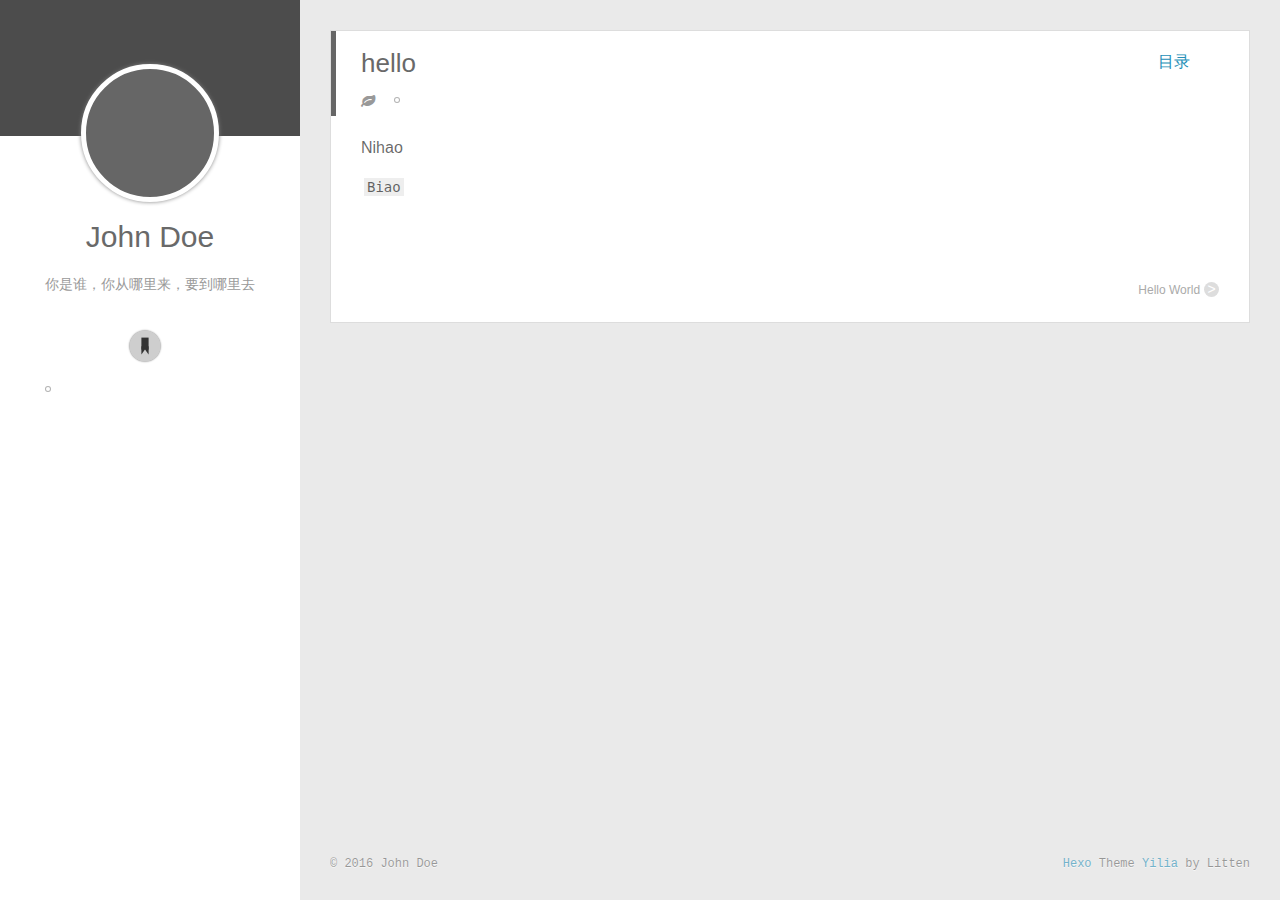
==== 2016/11/09/hello/index.html @ 61e936ec "Site updated: 2016-11-09 15:15:45" ====
<!DOCTYPE html>
<html>
<head>
  <meta charset="utf-8">
  
  <meta http-equiv="X-UA-Compatible" content="IE=edge" >
  <title>hello | Hexo</title>
  <meta name="viewport" content="width=device-width, initial-scale=1, maximum-scale=1">
  <meta name="description" content="Nihao
Biao">
<meta property="og:type" content="article">
<meta property="og:title" content="hello">
<meta property="og:url" content="http://yoursite.com/2016/11/09/hello/index.html">
<meta property="og:site_name" content="Hexo">
<meta property="og:description" content="Nihao
Biao">
<meta property="og:updated_time" content="2016-11-09T03:17:03.634Z">
<meta name="twitter:card" content="summary">
<meta name="twitter:title" content="hello">
<meta name="twitter:description" content="Nihao
Biao">
  
    <link rel="alternative" href="/atom.xml" title="Hexo" type="application/atom+xml">
  
  
    <link rel="icon" href="/favicon.png">
  
  <link rel="stylesheet" href="/css/style.css">
  <script src="http://7.url.cn/edu/jslib/comb/require-2.1.6,jquery-1.9.1.min.js"></script>
</head>

<body>
  <div id="container">
    <div class="left-col">
    <div class="overlay"></div>
<div class="intrude-less">
	<header id="header" class="inner">
		<a href="/" class="profilepic">
			
			<img lazy-src="/img/dog.png" class="js-avatar">
			
		</a>

		<hgroup>
		  <h1 class="header-author"><a href="/sitemap">John Doe</a></h1>
		</hgroup>

		
		<p class="header-subtitle">你是谁，你从哪里来，要到哪里去</p>
		

		
			<div class="switch-btn">
				<div class="icon">
					<div class="icon-ctn">
						<div class="icon-wrap icon-ribbon" data-idx="1">
							<div class="ribbon"></div>
						</div>
						<div class="icon-wrap icon-house hide" data-idx="0">
							<div class="birdhouse"></div>
							<div class="birdhouse_holes"></div>
						</div>
						
						<div class="icon-wrap icon-link hide" data-idx="2">
							<div class="loopback_l"></div>
							<div class="loopback_r"></div>
						</div>
						
						
						<div class="icon-wrap icon-me hide" data-idx="3">
							<div class="user"></div>
							<div class="shoulder"></div>
						</div>
						
					</div>

				</div>
				<div class="tips-box hide">
					<div class="tips-arrow"></div>
					<ul class="tips-inner">
						<li>Tags</li>
						<li>Menu</li>
						
						<li>Links</li>
						
						
						<li>Über</li>
						
					</ul>
				</div>
			</div>
		

		<div class="switch-area">
			<div class="switch-wrap">
				
				<section class="switch-part switch-part1">
					<div class="widget tagcloud" id="js-tagcloud">
						<a href="/tags/Qt/" style="font-size: 10px;">Qt</a>
					</div>
				</section>
				

				<section class="switch-part switch-part2">
					<nav class="header-menu">
						<ul>
						
							<li><a href="/">主页</a></li>
				        
							<li><a href="/archives">所有文章</a></li>
				        
						</ul>
					</nav>
					<nav class="header-nav">
						<div class="social">
							
						</div>
					</nav>
				</section>

				
				<section class="switch-part switch-part3">
					<div id="js-friends">
					
			          <a target="_blank" class="main-nav-link switch-friends-link" href="http://localhost:4000/">奥巴马的博客</a>
			        
			          <a target="_blank" class="main-nav-link switch-friends-link" href="http://localhost:4000/">卡卡的美丽传说</a>
			        
			          <a target="_blank" class="main-nav-link switch-friends-link" href="http://localhost:4000/">本泽马的博客</a>
			        
			          <a target="_blank" class="main-nav-link switch-friends-link" href="http://localhost:4000/">吉格斯的博客</a>
			        
			          <a target="_blank" class="main-nav-link switch-friends-link" href="http://localhost:4000/">习大大大不同</a>
			        
			          <a target="_blank" class="main-nav-link switch-friends-link" href="http://localhost:4000/">托蒂的博客</a>
			        
			        </div>
				</section>
				

				
				
				<section class="switch-part switch-part4">
				
					<div id="js-aboutme">我是谁，我从哪里来，我到哪里去？我就是我，是颜色不一样的吃货…</div>
				</section>
				
			</div>
		</div>
	</header>
</div>

    </div>
    <div class="mid-col">
      <nav id="mobile-nav">
  	<div class="overlay">
  		<div class="slider-trigger"></div>
  		<h1 class="header-author js-mobile-header hide">John Doe</h1>
  	</div>
	<div class="intrude-less">
		<header id="header" class="inner">
			<div class="profilepic">
			
				<img lazy-src="/img/dog.png" class="js-avatar">
			
			</div>
			<hgroup>
			  <h1 class="header-author">John Doe</h1>
			</hgroup>
			
			<p class="header-subtitle">你是谁，你从哪里来，要到哪里去</p>
			
			<nav class="header-menu">
				<ul>
				
					<li><a href="/">主页</a></li>
		        
					<li><a href="/archives">所有文章</a></li>
		        
		        <div class="clearfix"></div>
				</ul>
			</nav>
			<nav class="header-nav">
				<div class="social">
					
				</div>
			</nav>
		</header>				
	</div>
</nav>

      <div class="body-wrap"><article id="post-hello" class="article article-type-post" itemscope itemprop="blogPost">
  
    <div class="article-meta">
        
            <a href="javascript: void(0)" id="toc-button">目录</a>
        

        
    </div>
  
  <div class="article-inner">
    
      <input type="hidden" class="isFancy" />
    
    
      <header class="article-header">
        
  
    <h1 class="article-title" itemprop="name">
      hello
    </h1>
  

      </header>
      
      <div class="article-info article-info-post">
        
	<div class="article-tag tagcloud">
		<ul class="article-tag-list"><li class="article-tag-list-item"><a class="article-tag-list-link" href="/tags/Qt/">Qt</a></li></ul>
	</div>

        

        <div class="clearfix"></div>
      </div>
      
    
    <div class="article-entry" itemprop="articleBody">
      
        
        <p>Nihao</p>
<p><code>Biao</code></p>

      
    </div>
    
  </div>
  
    
<nav id="article-nav">
  
  
    <a href="/2016/11/09/hello-world/" id="article-nav-older" class="article-nav-link-wrap">
      <div class="article-nav-title">Hello World</div>
      <strong class="article-nav-caption">></strong>
    </a>
  
</nav>

  
</article>






</div>
      <footer id="footer">
  <div class="outer">
    <div id="footer-info">
    	<div class="footer-left">
    		&copy; 2016 John Doe
    	</div>
      	<div class="footer-right">
      		<a href="http://hexo.io/" target="_blank">Hexo</a>  Theme <a href="https://github.com/litten/hexo-theme-yilia" target="_blank">Yilia</a> by Litten
      	</div>
    </div>
  </div>
</footer>
    </div>
    
  <link rel="stylesheet" href="/fancybox/jquery.fancybox.css">


<script>
	var yiliaConfig = {
		fancybox: true,
		mathjax: true,
		animate: true,
		isHome: false,
		isPost: true,
		isArchive: false,
		isTag: false,
		isCategory: false,
		open_in_new: false
	}
</script>
<script src="/js/main.js"></script>






<script type="text/x-mathjax-config">
MathJax.Hub.Config({
    tex2jax: {
        inlineMath: [ ['$','$'], ["\\(","\\)"]  ],
        processEscapes: true,
        skipTags: ['script', 'noscript', 'style', 'textarea', 'pre', 'code']
    }
});

MathJax.Hub.Queue(function() {
    var all = MathJax.Hub.getAllJax(), i;
    for(i=0; i < all.length; i += 1) {
        all[i].SourceElement().parentNode.className += ' has-jax';                 
    }       
});
</script>

<script type="text/javascript" src="http://cdn.mathjax.org/mathjax/latest/MathJax.js?config=TeX-AMS-MML_HTMLorMML">
</script>


  </div>
</body>
</html>
---- css/style.css ----
body {
  width: 100%;
}
body:before,
body:after {
  content: "";
  display: table;
}
body:after {
  clear: both;
}
@font-face {
  font-family: 'FontAwesome';
  src: url("fonts/fontawesome-webfont.eot");
  src: url("fonts/fontawesome-webfont.eot?#iefix") format("embedded-opentype"), url("fonts/fontawesome-webfont.woff") format("woff"), url("fonts/fontawesome-webfont.ttf") format("truetype"), url("fonts/fontawesome-webfont.svgz#FontAwesomeRegular") format("svg"), url("fonts/fontawesome-webfont.svg#FontAwesomeRegular") format("svg");
  font-weight: normal;
  font-style: normal;
}
html,
body,
div,
span,
applet,
object,
iframe,
h1,
h2,
h3,
h4,
h5,
h6,
p,
blockquote,
pre,
a,
abbr,
acronym,
address,
big,
cite,
code,
del,
dfn,
em,
img,
ins,
kbd,
q,
s,
samp,
small,
strike,
strong,
sub,
sup,
tt,
var,
dl,
dt,
dd,
ol,
ul,
li,
fieldset,
form,
label,
legend,
table,
caption,
tbody,
tfoot,
thead,
tr,
th,
td {
  margin: 0;
  padding: 0;
  border: 0;
  outline: 0;
  font-weight: inherit;
  font-style: inherit;
  font-family: inherit;
  font-size: 100%;
  vertical-align: baseline;
}
body {
  line-height: 1;
  color: #000;
  background: #fff;
}
ol,
ul {
  list-style: none;
}
table {
  border-collapse: separate;
  border-spacing: 0;
  vertical-align: middle;
}
caption,
th,
td {
  text-align: left;
  font-weight: normal;
  vertical-align: middle;
}
a img {
  border: none;
}
ol {
  list-style: decimal;
  padding-left: 20px;
}
ul {
  list-style: none;
}
input,
button {
  margin: 0;
  padding: 0;
}
input::-moz-focus-inner,
button::-moz-focus-inner {
  border: 0;
  padding: 0;
}
@font-face {
  font-family: FontAwesome;
  font-style: normal;
  font-weight: normal;
  src: url("fonts/fontawesome-webfont.eot?v=#4.0.3");
  src: url("fonts/fontawesome-webfont.eot?#iefix&v=#4.0.3") format("embedded-opentype"), url("fonts/fontawesome-webfont.woff?v=#4.0.3") format("woff"), url("fonts/fontawesome-webfont.ttf?v=#4.0.3") format("truetype"), url("fonts/fontawesome-webfont.svg#fontawesomeregular?v=#4.0.3") format("svg");
}
html,
body,
#container {
  height: 100%;
}
body {
  font-family: "微软雅黑", "HelveticaNeue-Light", "Helvetica Neue Light", "Helvetica Neue", Helvetica, Arial, sans-serif;
  font-size: 16px;
  background: #fff;
  color: rgba(0,0,0,0.6);
  -webkit-overflow-scrolling: touch;
}
h1,
h2,
h3 {
  display: block;
}
h1 {
  font-size: 1.5em;
}
h2 {
  font-size: 1.3em;
}
h3 {
  font-size: 1.1em;
}
h4,
h5,
h6 {
  font-size: 1em;
}
a {
  text-decoration: none;
  outline-width: 0;
  color: #258fb8;
  outline: none;
}
.alignleft {
  float: left;
}
.alignright {
  float: right;
}
.clearfix {
  *zoom: 1;
}
.clearfix:after {
  content: "";
  display: table;
  clear: both;
}
.inner {
  width: 1000px;
  margin: 0 auto;
}
.hide {
  display: none;
}
@media screen and (max-width: 1040px) {
  .inner {
    width: 100%;
  }
}
#container {
  position: relative;
  min-height: 100%;
}
#container #mobile-nav {
  display: none;
}
#container #mobile-nav .overlay {
  height: 110px;
  position: absolute;
  width: 100%;
  background: #4d4d4d;
}
#container #mobile-nav .overlay.fixed {
  position: fixed;
  height: 42px;
  z-index: 99;
}
#container #mobile-nav #header {
  padding: 10px 0 0 0;
}
#container #mobile-nav #header .profilepic {
  display: block;
  position: relative;
  z-index: 100;
}
#container #mobile-nav #header .header-menu {
  height: auto;
  margin: 10px;
}
#container #mobile-nav #header .header-menu ul {
  text-align: center;
  cursor: default;
}
#container #mobile-nav #header .header-menu li {
  display: inline-block;
  margin: 3px;
}
#container .left-col {
  background: #fff;
  width: 300px;
  position: fixed;
  opacity: 1;
  -webkit-transition: all 0.2s ease-in;
  -moz-transition: all 0.2s ease-in;
  -ms-transition: all 0.2s ease-in;
  transition: all 0.2s ease-in;
  height: 100%;
}
#container .left-col .overlay {
  width: 100%;
  height: 136px;
  background-color: #000;
  position: absolute;
  opacity: 0.7;
}
#container .left-col .intrude-less {
  width: 76%;
  text-align: center;
  margin: 64px auto 0;
}
#container .mid-col {
  position: absolute;
  right: 0;
  min-height: 100%;
  background: #eaeaea;
  left: 300px;
  width: auto;
}
@media screen and (max-width: 800px) {
  #container .left-col {
    display: none;
  }
  #container .mid-col {
    left: 0;
  }
  #container #header .header-nav {
    position: relative;
  }
  #container .header-author.fixed {
    position: fixed;
    top: -13px;
    width: 100%;
    color: #ddd;
  }
  #container .overlay .slider-trigger {
    position: absolute;
    z-index: 101;
    bottom: 0;
    left: 0;
    width: 42px;
    height: 42px;
  }
  #container .overlay .slider-trigger:hover {
    background: #444;
  }
  #container .overlay .slider-trigger:before {
    color: #ddd;
    content: "\f00b";
    font: 16px FontAwesome;
    width: 16px;
    height: 16px;
    margin-left: 9px;
    margin-top: 14px;
    display: block;
  }
  #container .article-header {
    border-left: none;
    padding: 0;
    border-bottom: 1px dotted #ddd;
  }
  #container .article-header h1 {
    margin-bottom: 10px;
  }
  #container .header-subtitle {
    padding: 0 24px;
  }
  #container .article-info-index.article-info {
    padding-top: 10px;
    margin: 0;
    border-top: 1px solid #ddd;
  }
  #container .article-info-post.article-info {
    margin: 0;
    padding-top: 10px;
    border: none;
  }
  #container .article-more-link a {
    float: right;
  }
  #container #viewer-box .viewer-box-l {
    font-size: 14px;
  }
  #container .article {
    padding: 10px;
    margin: 10px;
    font-size: 14px;
  }
  #container .article .article-entry {
    padding-left: 0;
    padding-right: 0;
    padding-top: 10px;
  }
  #container .article .article-title {
    font-size: 18px;
    max-width: 185px;
    display: block;
    margin: 0;
  }
  #container .article .article-meta {
    width: auto;
    height: 30px;
    margin-top: -5px;
    position: ralative;
  }
  #container .article .article-meta .article-date {
    font-size: 12px;
    border-radius: 0;
    color: #666;
    background: none;
    height: auto;
    padding: 0;
    margin: 0;
    width: 100%;
    text-align: left;
    margin-left: 10px;
  }
  #container .article .article-meta .article-date time {
    width: auto;
    float: right;
    margin-right: 10px;
  }
  #container .article .article-meta .article-tag-list {
    margin-top: 7px;
    position: absolute;
    right: 10px;
    top: 0;
  }
  #container .article .article-meta .article-tag-list:before {
    float: left;
    margin-top: 1px;
    left: 0;
  }
  #container .article .article-meta .article-tag-list .article-tag-list-item {
    float: left;
    padding-left: 0;
    width: auto;
    max-width: 83px;
  }
  #container .article .article-meta .article-category {
    margin-top: 7px;
    position: absolute;
    right: 10px;
    top: -30px;
  }
  #container .article .article-meta .article-category:before {
    float: left;
    margin-top: 1px;
    left: 15px;
  }
  #container .article .article-meta .article-category .article-category-link {
    max-width: 83px;
    width: auto;
    padding-left: 10px;
  }
  #container .article .article-nav-link-wrap {
    margin: 5px 0;
  }
  #container .article .article-nav-link-wrap strong {
    float: left;
    margin-right: 5px;
  }
  #container .article #article-nav-older {
    float: none;
    display: block;
  }
  #container .share {
    padding: 3px 10px;
  }
  #container .duoshuo {
    padding: 0 13px;
  }
  #container #disqus_thread {
    padding: 0 13px;
  }
  #container #mobile-nav {
    display: block;
  }
  #container #page-nav .extend {
    opacity: 1;
  }
  #container .instagram .open-ins {
    left: 2px;
    top: -30px;
    color: #aaa;
  }
  #container .info-on-right {
    float: initial;
  }
  #container .archives-wrap {
    margin: 10px 10px 0px;
    padding: 10px;
  }
  #container .archives-wrap .archive-article-title {
    font-size: 14px;
  }
  #container .archives-wrap .archive-year-wrap {
    position: relative;
    padding: 0 0 0 0;
  }
  #container .archives-wrap .archive-year-wrap a {
    padding: 0 0 0 0;
  }
  #container .archives-wrap .article-meta .archive-article-date {
    font-size: 12px;
    margin-right: 10px;
    margin-top: -5px;
  }
  #container .archives-wrap .article-meta .article-tag-list-link {
    font-size: 12px;
  }
  #container .archives .archive-article {
    padding: 10px 0;
    margin-left: 0;
  }
  #container #footer .footer-left {
    float: initial;
    margin-bottom: 10px;
  }
  #container #footer .footer-right {
    float: initial;
  }
}
.header-author {
  text-align: center;
  margin: 0.67em 0;
/*font-family: Roboto, "Roboto", serif;*/
  font-size: 30px;
  -webkit-transition: 0.3s;
  -moz-transition: 0.3s;
  -ms-transition: 0.3s;
  transition: 0.3s;
}
#header {
  width: 100%;
}
#header a {
  color: #696969;
}
#header a:hover {
  color: #b0a0aa;
}
#header .profilepic {
  text-align: center;
  display: block;
  border: 5px solid #fff;
  border-radius: 300px;
  width: 128px;
  height: 128px;
  margin: 0 auto;
  position: relative;
  overflow: hidden;
  background: #666;
  -webkit-box-shadow: 0 0 4px #808080;
  box-shadow: 0 0 4px #808080;
  -webkit-transition: all 0.2s ease-in;
  display: -webkit-box;
  -webkit-box-orient: horizontal;
  -webkit-box-pack: center;
  -webkit-box-align: center;
  text-align: center;
}
#header .profilepic img {
  width: 20%;
  height: 20%;
  border-radius: 300px;
  opacity: 0;
  -webkit-transition: all 0.2s ease-in;
}
#header .profilepic img.show {
  width: 100%;
  height: 100%;
  opacity: 1;
}
#header .header-subtitle {
  text-align: center;
  color: #999;
  font-size: 14px;
  line-height: 25px;
  overflow: hidden;
  text-overflow: ellipsis;
  display: -webkit-box;
  -webkit-line-clamp: 2;
  -webkit-box-orient: vertical;
}
#header .header-menu {
  font-weight: 300;
  line-height: 31px;
  cursor: pointer;
  text-transform: uppercase;
  float: none;
/*min-height: 150px;*/
  margin-left: -12px;
  text-align: center;
  display: -webkit-box;
  -webkit-box-orient: horizontal;
  -webkit-box-pack: center;
  -webkit-box-align: center;
}
#header .header-menu li {
  cursor: default;
}
#header .header-menu li a {
  font-size: 14px;
  min-width: 300px;
}
#header .switch-area {
  position: relative;
  width: 100%;
  overflow: hidden;
  min-height: 500px;
  font-size: 14px;
}
#header .switch-area .switch-wrap {
  -webkit-transition: -webkit-transform 0.3s ease-in;
  -moz-transition: -moz-transform 0.3s ease-in;
  -ms-transition: -ms-transform 0.3s ease-in;
  transition: transform 0.3s ease-in;
  position: relative;
}
#header .turn-left {
  -webkit-transform: translate(-100%, 0);
  -moz-transform: translate(-100%, 0);
  -ms-transform: translate(-100%, 0);
  transform: translate(-100%, 0);
}
#header .header-nav {
  width: 100%;
  position: absolute;
  -webkit-transition: -webkit-transform 0.3s ease-in;
  -moz-transition: -moz-transform 0.3s ease-in;
  -ms-transition: -ms-transform 0.3s ease-in;
  transition: transform 0.3s ease-in;
}
#header .header-nav .social {
  margin-right: 15px;
  margin-top: 10px;
  text-align: center;
}
#header .header-nav .social a {
  border-radius: 50%;
  display: -moz-inline-stack;
  display: inline-block;
  vertical-align: middle;
  *vertical-align: auto;
  zoom: 1;
  *display: inline;
  text-indent: -9999px;
  margin: 0 8px 15px 8px;
  opacity: 0.7;
  width: 28px;
  height: 28px;
  -webkit-transition: 0.3s;
  -moz-transition: 0.3s;
  -ms-transition: 0.3s;
  transition: 0.3s;
}
#header .header-nav .social a:hover {
  opacity: 1;
}
#header .header-nav .social a:last-of-type {
  margin-right: 0;
}
#header .header-nav .social a.weibo {
  background: url("/img/weibo.png") center no-repeat #aaf;
  border: 1px solid #aaf;
}
#header .header-nav .social a.weibo:hover {
  border: 1px solid #aaf;
}
#header .header-nav .social a.rss {
  background: url("/img/rss.png") center no-repeat #ef7522;
  border: 1px solid #ef7522;
}
#header .header-nav .social a.rss:hover {
  border: 1px solid #cf5d0f;
}
#header .header-nav .social a.github {
  background: url("/img/github.png") center no-repeat #afb6ca;
  border: 1px solid #afb6ca;
}
#header .header-nav .social a.github:hover {
  border: 1px solid #909ab6;
}
#header .header-nav .social a.facebook {
  background: url("/img/facebook.png") center no-repeat #3b5998;
  border: 1px solid #3b5998;
}
#header .header-nav .social a.facebook:hover {
  border: 1px solid #2d4373;
}
#header .header-nav .social a.google {
  background: url("/img/google.png") center no-repeat #c83d20;
  border: 1px solid #c83d20;
}
#header .header-nav .social a.google:hover {
  border: 1px solid #9c3019;
}
#header .header-nav .social a.twitter {
  background: url("/img/twitter.png") center no-repeat #55cff8;
  border: 1px solid #55cff8;
}
#header .header-nav .social a.twitter:hover {
  border: 1px solid #24c1f6;
}
#header .header-nav .social a.linkedin {
  background: url("/img/linkedin.png") center no-repeat #005a87;
  border: 1px solid #005a87;
}
#header .header-nav .social a.linkedin:hover {
  border: 1px solid #006b98;
}
#header .header-nav .social a.zhihu {
  background: url("/img/zhihu.png") center no-repeat #0078d8;
  border: 1px solid #0078d8;
}
#header .header-nav .social a.zhihu:hover {
  border: 1px solid #0078d8;
}
#header .header-nav .social a.douban {
  background: url("/img/douban.png") center no-repeat #06c611;
  border: 1px solid #06c611;
}
#header .header-nav .social a.douban:hover {
  border: 1px solid #06c611;
}
#header .header-nav .social a.mail {
  background: url("/img/mail.png") center no-repeat #005a87;
  border: 1px solid #005a87;
}
#header .header-nav .social a.mail:hover {
  border: 1px solid #006b98;
}
#header .switch-part {
  width: 100%;
  position: absolute;
}
#header .switch-part1 {
  left: 0;
/*top: 20px;*/
  overlay-x: hidden;
  overflow-y: auto;
  max-height: 200px;
}
#header .switch-part2 {
  left: 100%;
}
#header .switch-part3 {
  left: 200%;
  line-height: 30px;
}
#header .switch-part3 .switch-friends-link {
  margin-right: 9px;
  border-radius: 3px;
  padding: 5px;
}
#header .switch-part3 .switch-friends-link:hover {
  background: #88acdb;
  color: #fff;
}
#header .switch-part4 {
  left: 300%;
  text-align: left;
  line-height: 30px;
}
.duoshuo {
  padding: 0 40px;
}
#disqus_thread {
  padding: 0 40px;
}
.archives-wrap {
  position: relative;
  margin: 0 30px;
  padding-right: 60px;
  border-bottom: 1px solid #eee;
  background: #fff;
}
.archives-wrap:first-child {
  margin-top: 30px;
}
.archives-wrap:last-child {
  margin-bottom: 80px;
}
.archives-wrap .archive-year-wrap {
  line-height: 35px;
  width: 200px;
  position: absolute;
  padding-top: 15px;
  font-size: 1.8em;
}
.archives-wrap .archive-year-wrap a {
  color: #666;
  font-weight: bold;
  padding-left: 48px;
}
.archives {
  position: relative;
}
.archives .article-info {
  border: none;
}
.archives .archive-article {
  margin-left: 200px;
  padding: 20px 0;
  border-bottom: 1px solid #eee;
  border-top: 1px solid #fff;
  position: relative;
}
.archives .archive-article:first-child {
  border-top: none;
}
.archives .archive-article:last-child {
  border-bottom: none;
}
.archives .archive-article-title {
  font-size: 16px;
  color: #333;
  -webkit-transition: color 0.3s;
  -moz-transition: color 0.3s;
  -ms-transition: color 0.3s;
  transition: color 0.3s;
}
.archives .archive-article-title:hover {
  color: #657b83;
}
.archives .archive-article-title span {
  display: block;
  color: #a8a8a8;
  font-size: 12px;
  line-height: 14px;
  height: 7px;
  padding-left: 2px;
}
.archives .archive-article-title span:before {
  display: inline-block;
  content: "“";
  font-family: serif;
  font-size: 30px;
  float: left;
  margin: 4px 4px 0 -12px;
  color: #c8c8c8;
}
.archive-article-inner .archive-article-header {
  position: relative;
}
.archive-article-inner .article-meta {
  position: relative;
  float: right;
  margin-top: -10px;
  color: #555;
  background: none;
  text-align: right;
  width: auto;
}
.archive-article-inner .article-meta .article-date time {
  color: #aaa;
}
.archive-article-inner .article-meta .archive-article-date,
.archive-article-inner .article-meta .article-tag-list {
  margin-right: 30px;
  display: -moz-inline-stack;
  display: inline-block;
  vertical-align: middle;
  zoom: 1;
  color: #666;
  font-size: 14px;
}
.archive-article-inner .article-meta .archive-article-date {
  cursor: default;
  font-size: 12px;
  margin-bottom: 5px;
  margin-top: -10px;
}
.archive-article-inner .article-meta .archive-article-date time:before {
  content: "\f073";
  color: #999;
  position: relative;
  margin-right: 10px;
  font: 16px FontAwesome;
}
.archive-article-inner .article-meta .article-category:before {
  float: left;
  margin-top: 1px;
  left: 15px;
}
.archive-article-inner .article-meta .article-category .article-category-link {
  width: auto;
  max-width: 83px;
  padding-left: 10px;
}
.archive-article-inner .article-meta .article-tag-list {
  margin-top: 0px;
}
.archive-article-inner .article-meta .article-tag-list:before {
  left: 15px;
}
.archive-article-inner .article-meta .article-tag-list .article-tag-list-item {
  display: inline-block;
  width: auto;
  max-width: 83px;
  padding-left: 8px;
  font-size: 12px;
}
.body-wrap {
  margin-bottom: 80px;
}
.article {
  margin: 30px;
  position: relative;
  border: 1px solid #ddd;
  background: #fff;
  -webkit-transition: all 0.2s ease-in;
}
.article.show {
  visibility: visible;
  -webkit-animation: cd-bounce-1 0.6s;
  -moz-animation: cd-bounce-1 0.6s;
  -webkit-animation: cd-bounce-1 0.6s;
  -moz-animation: cd-bounce-1 0.6s;
  -ms-animation: cd-bounce-1 0.6s;
  animation: cd-bounce-1 0.6s;
}
.article.hidden {
  visibility: hidden;
}
.article img {
  max-width: 100%;
}
@-webkit-keyframes cd-bounce-1 {
  0% {
    opacity: 0;
    -webkit-transform: scale(1);
  }
  60% {
    opacity: 1;
    -webkit-transform: scale(1.01);
  }
  100% {
    -webkit-transform: scale(1);
  }
}
@-moz-keyframes cd-bounce-1 {
  0% {
    opacity: 0;
    -moz-transform: scale(1);
  }
  60% {
    opacity: 1;
    -moz-transform: scale(1.01);
  }
  100% {
    -moz-transform: scale(1);
  }
}
.article-index {
  margin-left: 200px;
  padding: 15px 0;
  margin-right: 75px;
}
.article-index .brief {
  display: block;
  color: #a8a8a8;
  font-size: 12px;
  line-height: 14px;
  height: 7px;
  padding-left: 2px;
}
.article-index .brief:before {
  display: inline-block;
  content: "“";
  font-family: serif;
  font-size: 30px;
  float: left;
  margin: 4px 4px 0 -12px;
  color: #c8c8c8;
}
.article-title {
  color: #696969;
  margin-left: 0px;
  font-weight: 300;
  line-height: 35px;
  margin-bottom: 20px;
  font-size: 26px;
  -webkit-transition: color 0.3s;
  -moz-transition: color 0.3s;
  -o-transition: color 0.3s;
  -webkit-transition: color 0.3s;
  -moz-transition: color 0.3s;
  -ms-transition: color 0.3s;
  transition: color 0.3s;
}
.article-title:hover {
  color: #b0a0aa;
}
.article-inner {
  position: relative;
  margin-bottom: 20px;
}
.article-header {
  border-left: 5px solid;
  padding: 15px 0px 15px 25px;
}
.article-info.info-on-right {
  margin: 10px 0 0 0;
  float: right;
}
.article-info-index.article-info {
  padding-top: 20px;
  margin: 30px 30px 0 30px;
  border-top: 1px solid #ddd;
}
.article-info-post.article-info {
  padding: 0;
  border: none;
  margin: -30px 0 20px 30px;
}
.article-entry {
  line-height: 1.8em;
  padding-right: 30px;
  padding-left: 30px;
}
.article-entry p {
  margin-top: 10px;
}
.article-entry p code,
.article-entry li code {
  padding: 1px 3px;
  margin: 0 3px;
/*background: #eee;*/
/*border: 1px solid #ddd;*/
  font-family: Menlo, Monaco, "Andale Mono", "lucida console", "Courier New", monospace;
  word-wrap: break-word;
  font-size: 14px;
/*color: rgba(0, 0, 0, .8);
    background-color: rgb(245, 245, 245);
    border: 1px solid rgb(235, 235, 235);
    border-radius: 2px;
    padding: 0.1em 0.3em;*/
  font-family: "Source Code Pro", Monaco, Menlo, Consolas, monospace;
/*color: #4d4d4c;*/
  background: #eee;
/*font-size: .95em;*/
}
.article-entry blockquote {
  background: #2d2d2d;
  border-left: 5px solid #ccc;
  padding: 15px 20px;
  margin-top: 10px;
  border-left: 5px solid #999;
  background: #f6f6f6;
}
.article-entry blockquote p {
  margin-top: 0;
  font-size: 14px;
}
.article-entry em {
  font-style: italic;
}
.article-entry ul li:before {
  content: "";
  width: 6px;
  height: 6px;
  border: 1px solid #999;
  border-radius: 10px;
  background: #aaa;
  display: inline-block;
  margin-right: 10px;
  float: left;
  margin-top: 12px;
}
.article-entry ul,
.article-entry ol {
  font-size: 14px;
  margin: 0px 0px;
}
.article-entry li {
  margin-left: 30px;
}
.article-entry li ul,
.article-entry li ol {
  margin-left: 30px;
}
.article-entry li ul li:before,
.article-entry li ol li:before {
  content: "";
  background: #dedede;
}
.article-entry h1 {
  margin-top: 30px;
}
.article-entry h2 {
  margin-top: 20px;
  font-weight: 300;
  color: #574c4c;
  padding-bottom: 5px;
  border-bottom: 1px solid #ddd;
}
.article-entry h3,
.article-entry h4,
.article-entry h5,
.article-entry h6 {
  margin-top: 10px;
  font-weight: 300;
  color: #574c4c;
  padding-bottom: 1px;
}
.article-entry video {
  max-width: 100%;
}
.article-entry strong {
  font-weight: bold;
}
.article-entry .caption {
  display: block;
  font-size: 0.8em;
  color: #aaa;
}
.article-entry hr {
  height: 0;
  margin-top: 20px;
  margin-bottom: 20px;
  border-left: 0;
  border-right: 0;
  border-top: 1px solid #ddd;
  border-bottom: 1px solid #fff;
}
.article-entry pre {
  font-size: 1/0.9em;
  line-height: 1.5;
  margin-top: 10px;
  padding: 5px 15px;
  overflow-x: auto;
  color: #657b83;
  font-size: 10px;
  border: 1px solid #ccc;
  text-shadow: 0 1px #111;
  font-family: Menlo, Monaco, "Andale Mono", "lucida console", "Courier New", monospace;
}
.article-entry pre code {
  font-size: 14px;
}
.article-entry table {
  width: 100%;
  border: 1px solid #dedede;
  margin: 15px 0;
  border-collapse: collapse;
}
.article-entry table tr,
.article-entry table td {
  height: 35px;
}
.article-entry table thead tr {
  background: #f8f8f8;
}
.article-entry table tbody tr:hover {
  background: #efefef;
}
.article-entry table td,
.article-entry table th {
  border: 1px solid #dedede;
  padding: 0 10px;
}
.article-entry figure table {
  border: none;
  width: auto;
  margin: 0;
}
.article-entry figure table tbody tr:hover {
  background: none;
}
.article-meta {
  width: 150px;
  font-size: 14;
  text-align: right;
  position: absolute;
  right: 0;
  top: 23px;
  text-align: center;
  z-index: 1;
}
.article-meta time {
  color: #aaa;
}
.article-meta time:before {
  color: #999;
  content: "\f073";
  font: 17px FontAwesome;
  margin-right: 10px;
}
.article-more-link {
  margin-top: 5px;
  text-align: right;
}
.article-more-link a {
  background: #4d4d4d;
  color: #fff;
  font-size: 12px;
  padding: 2px 8px 4px;
  line-height: 16px;
  -webkit-border-radius: 2px;
  -moz-border-radius: 2px;
  border-radius: 2px;
  -webkit-transition: background 0.3s;
  -moz-transition: background 0.3s;
  -ms-transition: background 0.3s;
  transition: background 0.3s;
}
.article-more-link a:hover {
  background: #3c3c3c;
}
.article-more-link a.hidden {
  visibility: hidden;
}
#article-nav {
  margin: 80px 0 30px 0;
  padding-bottom: 10px;
}
#article-nav .article-nav-link-wrap {
  margin: 0px 30px 0px 30px;
  font-size: 14px;
  color: #333;
}
#article-nav .article-nav-link-wrap .article-nav-title {
  display: inline-block;
  font-size: 12px;
  color: #aaa;
  -webkit-transition: color 0.3s;
  -moz-transition: color 0.3s;
  -ms-transition: color 0.3s;
  transition: color 0.3s;
}
#article-nav .article-nav-link-wrap strong {
  background: #ddd;
  color: #fff;
  border-radius: 100%;
  width: 15px;
  height: 15px;
  display: inline-block;
  text-align: center;
  -webkit-transition: background 0.3s;
  -moz-transition: background 0.3s;
  -ms-transition: background 0.3s;
  transition: background 0.3s;
}
#article-nav .article-nav-link-wrap:hover strong {
  background: #4d4d4d;
}
#article-nav .article-nav-link-wrap:hover .article-nav-title {
  color: #4d4d4d;
}
#article-nav #article-nav-older {
  float: right;
}
#toc .toc {
  padding: 0;
}
#toc .toc li {
  list-style-type: none;
}
#toc ol {
  margin-left: 0;
}
@-moz-keyframes cd-bounce-1 {
  0% {
    opacity: 0;
    -webkit-transform: scale(1);
    -moz-transform: scale(1);
    -ms-transform: scale(1);
    -o-transform: scale(1);
    -webkit-transform: scale(1);
    -moz-transform: scale(1);
    -ms-transform: scale(1);
    transform: scale(1);
  }
  60% {
    opacity: 1;
    -webkit-transform: scale(1.01);
    -moz-transform: scale(1.01);
    -ms-transform: scale(1.01);
    -o-transform: scale(1.01);
    -webkit-transform: scale(1.01);
    -moz-transform: scale(1.01);
    -ms-transform: scale(1.01);
    transform: scale(1.01);
  }
  100% {
    -webkit-transform: scale(1);
    -moz-transform: scale(1);
    -ms-transform: scale(1);
    -o-transform: scale(1);
    -webkit-transform: scale(1);
    -moz-transform: scale(1);
    -ms-transform: scale(1);
    transform: scale(1);
  }
}
@-webkit-keyframes cd-bounce-1 {
  0% {
    opacity: 0;
    -webkit-transform: scale(1);
    -moz-transform: scale(1);
    -ms-transform: scale(1);
    -o-transform: scale(1);
    -webkit-transform: scale(1);
    -moz-transform: scale(1);
    -ms-transform: scale(1);
    transform: scale(1);
  }
  60% {
    opacity: 1;
    -webkit-transform: scale(1.01);
    -moz-transform: scale(1.01);
    -ms-transform: scale(1.01);
    -o-transform: scale(1.01);
    -webkit-transform: scale(1.01);
    -moz-transform: scale(1.01);
    -ms-transform: scale(1.01);
    transform: scale(1.01);
  }
  100% {
    -webkit-transform: scale(1);
    -moz-transform: scale(1);
    -ms-transform: scale(1);
    -o-transform: scale(1);
    -webkit-transform: scale(1);
    -moz-transform: scale(1);
    -ms-transform: scale(1);
    transform: scale(1);
  }
}
@-o-keyframes cd-bounce-1 {
  0% {
    opacity: 0;
    -webkit-transform: scale(1);
    -moz-transform: scale(1);
    -ms-transform: scale(1);
    -o-transform: scale(1);
    -webkit-transform: scale(1);
    -moz-transform: scale(1);
    -ms-transform: scale(1);
    transform: scale(1);
  }
  60% {
    opacity: 1;
    -webkit-transform: scale(1.01);
    -moz-transform: scale(1.01);
    -ms-transform: scale(1.01);
    -o-transform: scale(1.01);
    -webkit-transform: scale(1.01);
    -moz-transform: scale(1.01);
    -ms-transform: scale(1.01);
    transform: scale(1.01);
  }
  100% {
    -webkit-transform: scale(1);
    -moz-transform: scale(1);
    -ms-transform: scale(1);
    -o-transform: scale(1);
    -webkit-transform: scale(1);
    -moz-transform: scale(1);
    -ms-transform: scale(1);
    transform: scale(1);
  }
}
@keyframes cd-bounce-1 {
  0% {
    opacity: 0;
    -webkit-transform: scale(1);
    -moz-transform: scale(1);
    -ms-transform: scale(1);
    -o-transform: scale(1);
    -webkit-transform: scale(1);
    -moz-transform: scale(1);
    -ms-transform: scale(1);
    transform: scale(1);
  }
  60% {
    opacity: 1;
    -webkit-transform: scale(1.01);
    -moz-transform: scale(1.01);
    -ms-transform: scale(1.01);
    -o-transform: scale(1.01);
    -webkit-transform: scale(1.01);
    -moz-transform: scale(1.01);
    -ms-transform: scale(1.01);
    transform: scale(1.01);
  }
  100% {
    -webkit-transform: scale(1);
    -moz-transform: scale(1);
    -ms-transform: scale(1);
    -o-transform: scale(1);
    -webkit-transform: scale(1);
    -moz-transform: scale(1);
    -ms-transform: scale(1);
    transform: scale(1);
  }
}
.archives-wrap {
  position: relative;
  margin: 0 30px;
  padding-right: 60px;
  border-bottom: 1px solid #eee;
  background: #fff;
}
.archives-wrap:first-child {
  margin-top: 30px;
}
.archives-wrap:last-child {
  margin-bottom: 80px;
}
.archives-wrap .archive-year-wrap {
  line-height: 35px;
  width: 200px;
  position: absolute;
  padding-top: 15px;
  font-size: 1.8em;
}
.archives-wrap .archive-year-wrap a {
  color: #666;
  font-weight: bold;
  padding-left: 48px;
}
.archives {
  position: relative;
}
.archives .article-info {
  border: none;
}
.archives .archive-article {
  margin-left: 200px;
  padding: 20px 0;
  border-bottom: 1px solid #eee;
  border-top: 1px solid #fff;
  position: relative;
}
.archives .archive-article:first-child {
  border-top: none;
}
.archives .archive-article:last-child {
  border-bottom: none;
}
.archives .archive-article-title {
  font-size: 16px;
  color: #333;
  -webkit-transition: color 0.3s;
  -moz-transition: color 0.3s;
  -ms-transition: color 0.3s;
  transition: color 0.3s;
}
.archives .archive-article-title:hover {
  color: #657b83;
}
.archives .archive-article-title span {
  display: block;
  color: #a8a8a8;
  font-size: 12px;
  line-height: 14px;
  height: 7px;
  padding-left: 2px;
}
.archives .archive-article-title span:before {
  display: inline-block;
  content: "“";
  font-family: serif;
  font-size: 30px;
  float: left;
  margin: 4px 4px 0 -12px;
  color: #c8c8c8;
}
.archive-article-inner .archive-article-header {
  position: relative;
}
.archive-article-inner .article-meta {
  position: relative;
  float: right;
  margin-top: -10px;
  color: #555;
  background: none;
  text-align: right;
  width: auto;
}
.archive-article-inner .article-meta .article-date time {
  color: #aaa;
}
.archive-article-inner .article-meta .archive-article-date,
.archive-article-inner .article-meta .article-tag-list {
  margin-right: 30px;
  display: -moz-inline-stack;
  display: inline-block;
  vertical-align: middle;
  zoom: 1;
  color: #666;
  font-size: 14px;
}
.archive-article-inner .article-meta .archive-article-date {
  cursor: default;
  font-size: 12px;
  margin-bottom: 5px;
  margin-top: -10px;
}
.archive-article-inner .article-meta .archive-article-date time:before {
  content: "\f073";
  color: #999;
  position: relative;
  margin-right: 10px;
  font: 16px FontAwesome;
}
.archive-article-inner .article-meta .article-category:before {
  float: left;
  margin-top: 1px;
  left: 15px;
}
.archive-article-inner .article-meta .article-category .article-category-link {
  width: auto;
  max-width: 83px;
  padding-left: 10px;
}
.archive-article-inner .article-meta .article-tag-list {
  margin-top: 0px;
}
.archive-article-inner .article-meta .article-tag-list:before {
  left: 15px;
}
.archive-article-inner .article-meta .article-tag-list .article-tag-list-item {
  display: inline-block;
  width: auto;
  max-width: 83px;
  padding-left: 8px;
  font-size: 12px;
}
.article-entry pre,
.article-entry .highlight {
  background: #272822;
  margin: 10px 0;
  padding: 10px 10px;
  overflow: auto;
  color: #4c4c4c;
  line-height: 22.400000000000002px;
}
.article-entry .highlight .gutter pre,
.article-entry .gist .gist-file .gist-data .line-numbers {
  color: #666;
}
.article-entry pre,
.article-entry code {
  font-family: "Source Code Pro", Consolas, Monaco, Menlo, Consolas, monospace;
}
.article-entry code {
  background: #eee;
  padding: 0 0.3em;
  padding-top: 2px;
  border: none;
}
.article-entry pre {
  color: #fff;
  color: #bbb;
}
.article-entry pre code {
  background: none;
  text-shadow: none;
  padding: 0;
  color: #fff;
}
.article-entry .highlight {
  border-radius: 0px;
}
.article-entry .highlight pre {
  border: none;
  margin: 0;
  padding: 0;
}
.article-entry .highlight table {
  margin: 0;
  width: auto;
}
.article-entry .highlight td {
  border: none;
  padding: 0;
}
.article-entry .highlight figcaption {
  font-size: 0.85em;
  color: highlight-comment;
  line-height: 1em;
  margin-bottom: 1em;
}
.article-entry .highlight figcaption:before,
.article-entry .highlight figcaption:after {
  content: "";
  display: table;
}
.article-entry .highlight figcaption:after {
  clear: both;
}
.article-entry .highlight figcaption a {
  float: right;
}
.article-entry .highlight .gutter pre {
  text-align: right;
  padding-right: 20px;
}
.article-entry .highlight .gutter pre .line {
  text-shadow: none;
}
.article-entry .highlight .line {
  font-size: 15px;
  height: 15px;
}
.article-entry .gist {
  margin: 0 -20px;
  border-style: solid;
  border-color: #ddd;
  border-width: 1px 0;
  background: #272822;
  padding: 15px 20px 15px 0;
}
.article-entry .gist .gist-file {
  border: none;
  font-family: "Source Code Pro", Consolas, Monaco, Menlo, Consolas, monospace;
  margin: 0;
}
.article-entry .gist .gist-file .gist-data {
  background: none;
  border: none;
}
.article-entry .gist .gist-file .gist-data .line-numbers {
  background: none;
  border: none;
  padding: 0 20px 0 0;
}
.article-entry .gist .gist-file .gist-data .line-data {
  padding: 0 !important;
}
.article-entry .gist .gist-file .highlight {
  margin: 0;
  padding: 0;
  border: none;
}
.article-entry .gist .gist-file .gist-meta {
  background: #272822;
  color: highlight-comment;
  font: 0.85em "Helvetica Neue", Helvetica, Arial, sans-serif;
  text-shadow: 0 0;
  padding: 0;
  margin-top: 1em;
  margin-left: 20px;
}
.article-entry .gist .gist-file .gist-meta a {
  color: #258fb8;
  font-weight: normal;
}
.article-entry .gist .gist-file .gist-meta a:hover {
  text-decoration: underline;
}
pre .comment {
  color: #75715e;
}
pre .keyword,
pre .function .keyword,
pre .class .params {
  color: #66d9ef;
}
pre .tag,
pre .doctype,
pre .params,
pre .function,
pre .css .value {
  color: #fff;
}
pre .css ~ * .tag,
pre .title,
pre .at_rule,
pre .at_rule .keyword,
pre .preprocessor,
pre .preprocessor .keyword {
  color: #f92672;
}
pre .attribute,
pre .built_in,
pre .class,
pre .css ~ * .class,
pre .function .title {
  color: #a6e22e;
}
pre .value,
pre .string {
  color: #e6db74;
}
pre .number {
  color: #7163d7;
}
pre .id,
pre .css ~ * .id {
  color: #fd971f;
}
#footer {
  font-size: 12px;
  font-family: Menlo, Monaco, "Andale Mono", "lucida console", "Courier New", monospace;
  text-shadow: 0 1px #fff;
  position: absolute;
  bottom: 30px;
  opacity: 0.6;
  width: 100%;
  text-align: center;
}
#footer .outer {
  padding: 0 30px;
}
.footer-left {
  float: left;
}
.footer-right {
  float: right;
}
.share {
  padding: 0px 75px 30px 40px;
  margin-bottom: 15px;
}
.back_home {
  float: right;
}
.back_home a {
  font-weight: bold;
  margin-left: 10px;
}
.back_home a:hover {
  color: #6e6e6e;
}
#page-nav {
  text-align: center;
  margin-top: 30px;
}
#page-nav .page-number {
  width: 20px;
  height: 20px;
  background: #4d4d4d;
  -webkit-border-radius: 50%;
  -moz-border-radius: 50%;
  border-radius: 50%;
  display: inline-block;
  color: #fff;
  line-height: 20px;
  font-size: 12px;
  margin: 0 3px 30px;
}
#page-nav .page-number:hover {
  background: #5e5e5e;
}
#page-nav .current {
  background: #88acdb;
  cursor: default;
}
#page-nav .current:hover {
  background: #88acdb;
}
#page-nav .extend {
  color: #4d4d4d;
  margin: 0 27px;
  opacity: 0;
}
#page-nav .extend:hover {
  color: #5e5e5e;
}
#page-nav:hover .extend {
  opacity: 1;
}
#post-instagram {
  padding: 30px;
}
#post-instagram .article-entry {
  padding-right: 0;
}
.instagram {
  position: relative;
  min-height: 500px;
}
.instagram .open-ins {
  display: block;
  padding: 10px 0;
  position: absolute;
  right: 28px;
  top: -75px;
  color: #333;
}
.instagram .open-ins:hover {
  color: #657b83;
}
.instagram .year {
  display: inline;
}
.instagram .album h1 em {
  font-style: normal;
  font-size: 14px;
  margin-left: 10px;
}
.instagram .album ul {
  min-height: 149px;
  padding-top: 17px;
  border-bottom: 1px solid #ddd;
  list-style: none;
}
.instagram .album li {
  position: relative;
  display: inline-block;
  min-width: 157px;
  margin: 0;
}
.instagram .album li:before {
  display: none;
}
.instagram .album div.img-box {
  position: relative;
  margin: 0 20px 10px;
  -webkit-box-shadow: 0 1px 0 rgba(255,255,255,0.4), 0 1px 0 1px rgba(255,255,255,0.1);
  -moz-box-shadow: 0 1px 0 rgba(255,255,255,0.4), 0 1px 0 1px rgba(255,255,255,0.1);
  -webkit-box-shadow: 0 1px 0 rgba(255,255,255,0.4), 0 1px 0 1px rgba(255,255,255,0.1);
  box-shadow: 0 1px 0 rgba(255,255,255,0.4), 0 1px 0 1px rgba(255,255,255,0.1);
}
.instagram .album div.img-box .img-bg {
  position: absolute;
  top: 0;
  left: 0;
  bottom: 0px;
  width: 100%;
  margin: -5px;
  padding: 5px;
  background: rgba(204,204,204,0.8);
  -webkit-box-shadow: 0 0 0 1px rgba(0,0,0,0.04), 0 1px 5px rgba(0,0,0,0.1);
  -moz-box-shadow: 0 0 0 1px rgba(0,0,0,0.04), 0 1px 5px rgba(0,0,0,0.1);
  -webkit-box-shadow: 0 0 0 1px rgba(0,0,0,0.04), 0 1px 5px rgba(0,0,0,0.1);
  box-shadow: 0 0 0 1px rgba(0,0,0,0.04), 0 1px 5px rgba(0,0,0,0.1);
  -webkit-transition: all 0.15s ease-out 0.1s;
  -moz-transition: all 0.15s ease-out 0.1s;
  -o-transition: all 0.15s ease-out 0.1s;
  -webkit-transition: all 0.15s ease-out 0.1s;
  -moz-transition: all 0.15s ease-out 0.1s;
  -ms-transition: all 0.15s ease-out 0.1s;
  transition: all 0.15s ease-out 0.1s;
  opacity: 0.2;
  cursor: pointer;
  display: block;
}
.instagram .album div.img-box .img-bg:hover {
  opacity: 0;
}
.instagram .album div.img-box img {
  width: 100%;
  height: auto;
  display: block;
}
@media screen and (max-width: 600px) {
  .instagram .album ul {
    margin-left: 0;
    padding: 0;
    text-align: center;
  }
  .instagram .album li {
    max-width: 300px;
  }
  .instagram .album div.img-box {
    margin: 0;
  }
}
.switch-btn {
  margin-left: 74px;
  margin-top: 23px;
  position: relative;
  width: 70px;
  text-align: center;
}
.switch-btn .tips-box {
  position: relative;
}
.switch-btn .tips-box .tips-arrow {
  width: 0;
  height: 0;
  border-left: 5px solid transparent;
  border-right: 5px solid transparent;
  border-bottom: 6px solid #000;
  opacity: 0.8;
  position: absolute;
  top: -6px;
  left: 30px;
}
.switch-btn .tips-box .tips-inner {
  padding: 5px 8px 4px 8px;
  background-color: #000;
  color: #fff;
  width: 80px;
  text-align: center;
  border-radius: 3px;
  opacity: 0.8;
  position: absolute;
  z-index: 99;
  left: -13px;
}
.switch-btn .tips-box .tips-inner li {
  padding: 4px 0;
  cursor: pointer;
  font-size: 13px;
  color: #ddd;
}
.switch-btn .tips-box .tips-inner li:hover {
  background: #111;
}
.switch-btn .icon {
  height: 32px;
  width: 32px;
  background: #cecece;
  border-radius: 100px;
  position: relative;
  overflow: hidden;
  display: inline-block;
  padding: 10px;
  -webkit-transform: scale(0.6);
  -moz-transform: scale(0.6);
  -ms-transform: scale(0.6);
  transform: scale(0.6);
  cursor: pointer;
  -webkit-box-shadow: 0 0 3px #808080;
  box-shadow: 0 0 3px #808080;
}
.switch-btn .icon-ctn {
  width: 34px;
  height: 34px;
  position: relative;
  overflow: hidden;
}
.switch-btn .icon-ctn .birdhouse {
  width: 0;
  height: 0;
  position: absolute;
  top: 0;
  left: 0;
  border-style: solid;
  border-color: transparent transparent #4d4d4d transparent;
  border-width: 0 16px 14px;
}
.switch-btn .icon-ctn .birdhouse:after {
  content: '';
  position: absolute;
  top: 12px;
  left: -12px;
  border-style: solid;
  border-color: #4d4d4d transparent transparent transparent;
  border-width: 100px 12px;
}
.switch-btn .icon-ctn .birdhouse_holes {
  width: 12px;
  height: 12px;
  background: #ddd;
  position: absolute;
  -webkit-border-radius: 60px;
  -moz-border-radius: 60px;
  border-radius: 60px;
  left: 10px;
  top: 8px;
}
.switch-btn .icon-ctn .birdhouse_holes:after {
  content: '';
  position: absolute;
  width: 4px;
  height: 4px;
  background: #ccc;
  bottom: -8px;
  left: 4px;
  -webkit-border-radius: 60px;
  -moz-border-radius: 60px;
  border-radius: 60px;
}
.switch-btn .icon-ctn .ribbon {
  width: 12px;
  height: 20px;
  background: #333;
  margin: 2px 0 0 10px;
}
.switch-btn .icon-ctn .ribbon:after {
  content: '';
  position: absolute;
  left: 10px;
  top: 16px;
  width: 0;
  height: 0;
  border: solid #333;
  border-color: transparent #333 transparent #333;
  border-width: 6px 6px 8px 6px;
}
.switch-btn .icon-ctn .loopback_l {
  width: 10px;
  height: 5px;
  border-style: solid;
  border-width: 0px 3px 3px 3px;
  border-color: #333;
  border-radius: 0 0 50px 50px;
  position: absolute;
  top: 16px;
  left: 1px;
}
.switch-btn .icon-ctn .loopback_l:before {
  content: '';
  position: absolute;
  width: 0;
  height: 0;
  border-style: solid;
  border-width: 4px;
  border-color: transparent transparent transparent #333;
  bottom: 7px;
  left: 5px;
}
.switch-btn .icon-ctn .loopback_l:after {
  content: '';
  width: 5px;
  height: 5px;
  border-style: solid;
  border-width: 3px 0 0 3px;
  border-color: #333;
  border-radius: 50px 0 0 0;
  position: absolute;
  left: -3px;
  bottom: 5px;
}
.switch-btn .icon-ctn .loopback_r {
  width: 10px;
  height: 5px;
  border-style: solid;
  border-width: 3px 3px 0 3px;
  border-color: #333;
  border-radius: 50px 50px 0 0;
  position: absolute;
  top: 8px;
  right: 2px;
}
.switch-btn .icon-ctn .loopback_r:before {
  content: '';
  position: absolute;
  width: 0;
  height: 0;
  border-style: solid;
  border-width: 4px;
  border-color: transparent #333 transparent transparent;
  top: 7px;
  right: 5px;
}
.switch-btn .icon-ctn .loopback_r:after {
  content: '';
  width: 5px;
  height: 5px;
  border-style: solid;
  border-width: 0 3px 3px 0;
  border-color: #333;
  border-radius: 0 0 50px 0;
  position: absolute;
  left: 5px;
  top: 5px;
}
.switch-btn .icon-ctn .user {
  width: 12px;
  height: 14px;
  background: #333;
  border-radius: 5px 5px 0 0;
  margin-left: 10px;
  margin-top: 2px;
}
.switch-btn .icon-ctn .user:before {
  content: '';
  width: 0px;
  height: 0px;
  position: absolute;
  top: 17px;
  left: 0px;
  border-style: solid;
  border-color: transparent transparent #333 transparent;
  border-width: 0 16px 6px 16px;
}
.switch-btn .icon-ctn .user:after {
  content: '';
  width: 8px;
  height: 5px;
  background: #333;
  position: absolute;
  margin-top: 13px;
  margin-left: -4px;
}
.switch-btn .icon-ctn .shoulder {
  width: 32px;
  height: 6px;
  background: #333;
  position: absolute;
  bottom: 6px;
}
#header .tagcloud a {
  color: #fff;
}
.tagcloud a {
  display: inline-block;
  text-decoration: none;
  font-weight: normal;
  font-size: 10px;
  color: #fff;
  height: 18px;
  line-height: 18px;
  float: left;
  padding: 0 5px 0px 10px;
  position: relative;
  border-radius: 0 5px 5px 0;
  margin: 5px 9px 5px 8px;
  font-family: Menlo, Monaco, "Andale Mono", "lucida console", "Courier New", monospace;
}
.tagcloud a:hover {
  opacity: 0.8;
}
.tagcloud a:before {
  content: " ";
  width: 0px;
  height: 0px;
  position: absolute;
  top: 0;
  left: -18px;
  border: 9px solid transparent;
}
.tagcloud a:after {
  content: " ";
  width: 4px;
  height: 4px;
  background-color: #fff;
  border-radius: 4px;
  -webkit-box-shadow: 0px 0px 0px 1px rgba(0,0,0,0.3);
  box-shadow: 0px 0px 0px 1px rgba(0,0,0,0.3);
  position: absolute;
  top: 7px;
  left: 2px;
}
.tagcloud a.color1 {
  background: #ff945c;
}
.tagcloud a.color1:before {
  border-right-color: #ff945c;
}
.tagcloud a.color2 {
  background: #f5c7b7;
}
.tagcloud a.color2:before {
  border-right-color: #f5c7b7;
}
.tagcloud a.color3 {
  background: #ba8f6c;
}
.tagcloud a.color3:before {
  border-right-color: #ba8f6c;
}
.tagcloud a.color4 {
  background: #cfb7c4;
}
.tagcloud a.color4:before {
  border-right-color: #cfb7c4;
}
.tagcloud a.color5 {
  background: #7b5d5f;
}
.tagcloud a.color5:before {
  border-right-color: #7b5d5f;
}
.article-tag-list .article-tag-list-item {
  float: left;
}
.article-tag {
  float: left;
}
.article-tag .article-tag-list {
  float: left;
}
.article-tag:before {
  float: left;
  color: #999;
  content: "\f06c";
  font: 16px FontAwesome;
  float: left;
  margin-right: 10px;
  margin-top: 9px;
}
.article-tag:after {
  float: left;
  content: "";
  margin-right: 20px;
  margin-top: 9px;
  float: left;
}
.article-category {
  float: left;
}
.article-category:before {
  float: left;
  color: #999;
  content: "\f02d";
  font: 16px FontAwesome;
  float: left;
  margin-right: 10px;
  margin-top: 9px;
}
.article-category:after {
  float: left;
  content: "";
  margin-right: 20px;
  margin-top: 9px;
  float: left;
}
.article-pop-out {
  float: left;
}
.article-pop-out:before {
  float: left;
  color: #999;
  content: "\f08d";
  font: 16px FontAwesome;
  float: left;
  margin-right: 10px;
  margin-top: 9px;
}
.article-pop-out:after {
  float: left;
  content: "";
  margin-right: 20px;
  margin-top: 9px;
  float: left;
}
#viewer {
  position: fixed;
  z-index: 1000000;
  top: 0;
  bottom: 0;
  left: 0;
  right: 0;
  overflow: hidden;
}
#viewer-box {
  width: 100%;
  height: 100%;
  position: relative;
  color: #ccc;
  -webkit-transform: translate3d(-100%, 0, 0);
  -webkit-transition: -webkit-transform 0.25s ease-in-out;
}
#viewer-box .viewer-box-l {
  background: rgba(20,20,20,0.9);
  width: 80%;
  height: 100%;
  float: left;
}
#viewer-box .viewer-box-l .viewer-box-wrap {
  margin: 20px 10px 0px 20px;
}
#viewer-box .viewer-box-l .viewer-title {
  line-height: 32px;
}
#viewer-box .viewer-box-l .viewer-title:before {
  content: "";
  width: 6px;
  height: 6px;
  border: 1px solid #999;
  -webkit-border-radius: 10px;
  border-radius: 10px;
  background: #aaa;
  display: inline-block;
  margin-right: 10px;
}
#viewer-box .viewer-box-l .viewer-div {
  border-bottom: 1px dotted #666;
  padding-bottom: 13px;
  line-height: 20px;
}
#viewer-box .viewer-box-l .viewer-div:last-child {
  border-bottom: none;
}
#viewer-box .viewer-box-l .viewer-div .switch-friends-link {
  line-height: 20px;
}
#viewer-box .viewer-box-r {
  background: rgba(0,0,0,0);
  width: 20%;
  height: 100%;
  float: right;
}
#viewer-box.anm-swipe {
  -webkit-transform: translate3d(0, 0, 0);
}
#viewer-box.anm-swipe .viewer-box-r {
  background: rgba(0,0,0,0);
}
.hide {
  display: none;
}
#viewer-box .viewer-list {
  margin: 0;
  padding: 0;
  height: 100%;
  overflow: hidden;
}
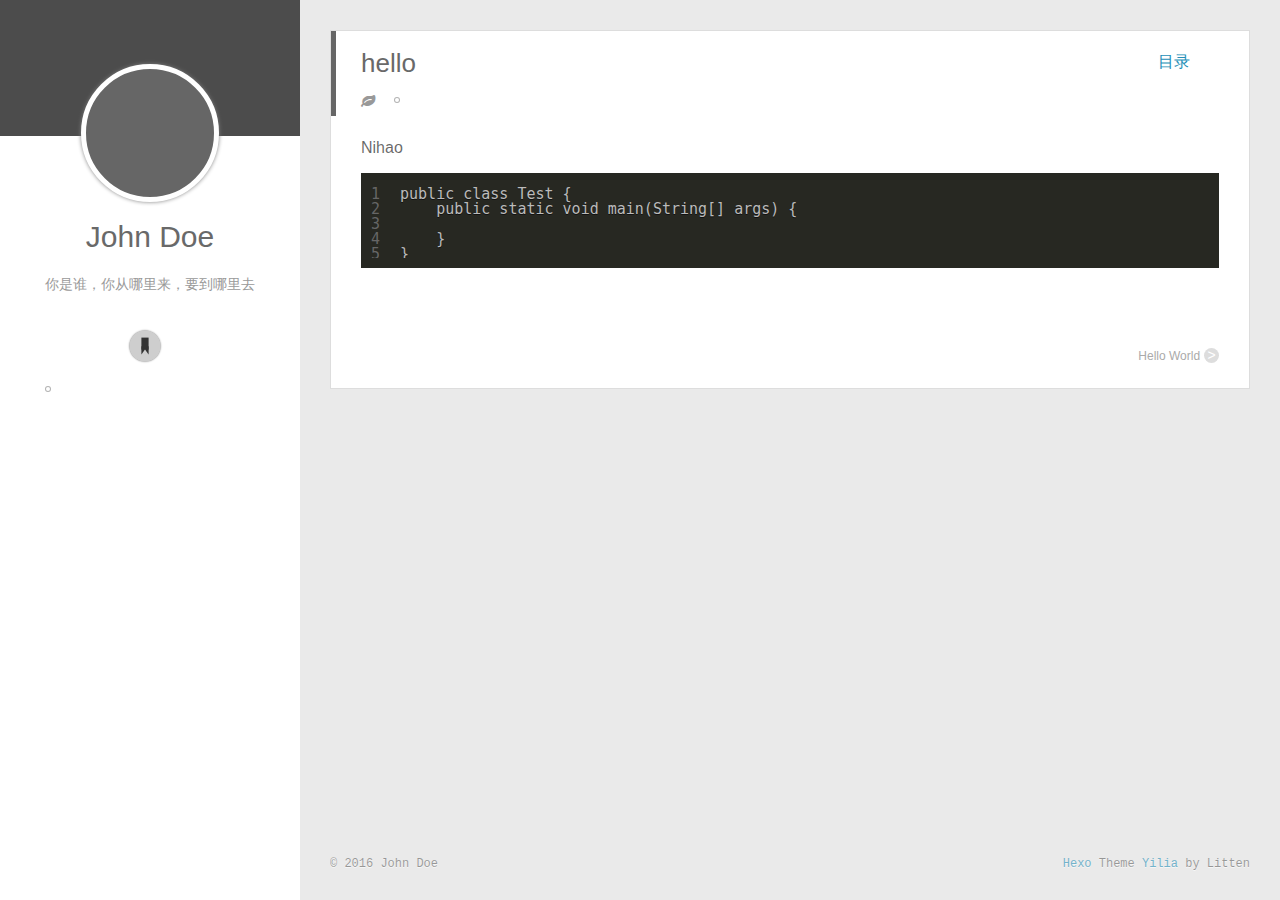
==== commit 81c83211: "Site updated: 2016-11-09 15:29:21" ====
--- a/2016/11/09/hello/index.html
+++ b/2016/11/09/hello/index.html
@@ -7,18 +7,18 @@
   <title>hello | Hexo</title>
   <meta name="viewport" content="width=device-width, initial-scale=1, maximum-scale=1">
   <meta name="description" content="Nihao
-Biao">
+12345public class Test &amp;#123;    public static void main(String[] args) &amp;#123;    &amp;#125;&amp;#125;">
 <meta property="og:type" content="article">
 <meta property="og:title" content="hello">
 <meta property="og:url" content="http://yoursite.com/2016/11/09/hello/index.html">
 <meta property="og:site_name" content="Hexo">
 <meta property="og:description" content="Nihao
-Biao">
-<meta property="og:updated_time" content="2016-11-09T03:17:03.634Z">
+12345public class Test &amp;#123;    public static void main(String[] args) &amp;#123;    &amp;#125;&amp;#125;">
+<meta property="og:updated_time" content="2016-11-09T07:28:47.246Z">
 <meta name="twitter:card" content="summary">
 <meta name="twitter:title" content="hello">
 <meta name="twitter:description" content="Nihao
-Biao">
+12345public class Test &amp;#123;    public static void main(String[] args) &amp;#123;    &amp;#125;&amp;#125;">
   
     <link rel="alternative" href="/atom.xml" title="Hexo" type="application/atom+xml">
   
@@ -230,7 +230,7 @@
       
         
         <p>Nihao</p>
-<p><code>Biao</code></p>
+<figure class="highlight plain"><table><tr><td class="gutter"><pre><div class="line">1</div><div class="line">2</div><div class="line">3</div><div class="line">4</div><div class="line">5</div></pre></td><td class="code"><pre><div class="line">public class Test &#123;</div><div class="line">    public static void main(String[] args) &#123;</div><div class="line"></div><div class="line">    &#125;</div><div class="line">&#125;</div></pre></td></tr></table></figure>
 
       
     </div>
